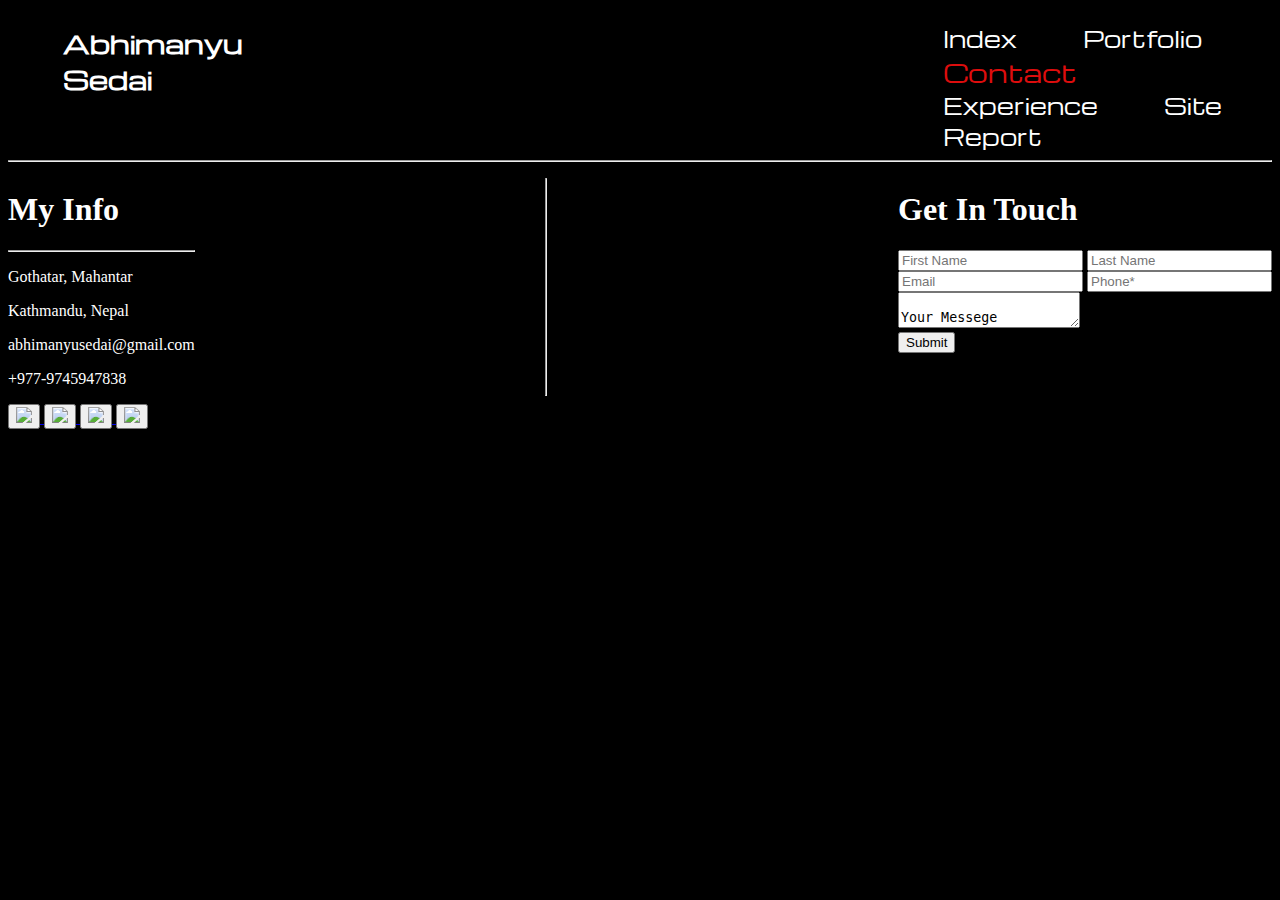
==== HTML/contact.html @ 8904e8d8 "Wrote some content. Wrote my info and created a form." ====
<!DOCTYPE html>
<html>
    <head>
        <title>
            Contact-WebAssignment
        </title>
        <link href="https://fonts.googleapis.com/css2?family=Cairo:wght@300;400&family=Michroma&family=Rajdhani&family=Reggae+One&display=swap" rel="stylesheet">
        <link href="https://fonts.googleapis.com/css2?family=Michroma&display=swap" rel="stylesheet">
        <link rel="stylesheet" href="../CSS/contact.css">
    </head>
    <body>
        <div class="main">
            <div class="top">
                <h1 class="title">
                    Abhimanyu Sedai
                </h1>
                <nav>
                    <a class="menu" href="../HTML/index.html" target="_blank">
                        Index
                    </a>
                    <a class="menu" href="../HTML/portfolio.html" target="_blank">
                        Portfolio
                    </a>
                    <a class="menu-main" href="#">
                        Contact
                    </a>
                    <a class="menu" href="../HTML/experience.html" target="_blank">
                        Experience
                    </a>
                    <a class="menu" href="../HTML/sitereport.html" target="_blank">
                        Site Report 
                    </a>
                </nav>
            </div>
            <hr>
            <div class="contact-main">
                <div class="my-info"> 
                    <h1 class="intro-head">
                        My Info
                    </h1>
                    <hr>
                    <p class="intro-para">
                        Gothatar, Mahantar<br>
                    </p>
                    <p class="intro-para">
                        Kathmandu, Nepal
                    </p>
                    <p class="intro-para">
                        abhimanyusedai@gmail.com
                    </p>
                    <p class="intro-para">
                        +977-9745947838
                    </p>
                </div>
                <hr>
                <div class="fill-up">
                    <h1 class="fillup-head">
                        Get In Touch
                    </h1>
                    <form>
                        <input class="name" type="text" name="First Name" required placeholder="First Name">
                        <input class="name" type="text" name="Last Name" required placeholder="Last Name">
                        <br>
                        <input class="your-info" type="email" name="Email" required placeholder="Email">
                        <input class="your-info" type="text" name="Phone" required placeholder="Phone*">
                        <br>
                        <textarea class="messege" name="messege">
                            Your Messege
                        </textarea>
                    </form>
                    <a href="">
                        <button class="sub-but">
                            Submit
                        </button>
                    </a>
                </div>
            </div>
            <div class="socials">
                <a href="https://github.com/AbhimanyuSedai/CSY1018-web-development-1-2023155-Abhimanyu-Sedai" target="_blank">
                    <button class="socials-button">
                        <img class="socials-icon" src="../ASSETS/github.png" height="50px">
                    </button>
                </a>
                <a href="https://www.facebook.com/abhimanyu.sedai.1" target="_blank">
                    <button class="socials-button">
                        <img class="socials-icon" src="../ASSETS/facebook.png" height="50px">
                    </button>
                </a>
                <a href="https://www.instagram.com/abhimanyuuuuuuu17/" target="_blank">
                    <button class="socials-button">
                        <img class="socials-icon" src="../ASSETS/instagram.png" height="50px">
                    </button>
                </a>
                <a href="https://twitter.com/abhimanyu_sedai" target="_blank">
                    <button class="socials-button">
                        <img class="socials-icon" src="../ASSETS/twitter.png" height="50px">
                    </button>
                </a>
            </div>
        </div>
    </body>
</html>
---- CSS/contact.css ----
body{
    background-color: black;
}

/*navigation bar CSS starts from here*/
.top{
    display: flex;
}

.title{
    padding-left: 55px;
    font-family: 'Michroma', sans-serif; /*imported font*/
    font-size: 25px;
    color: white;
    display: flex;
}

nav{
    padding: 15px 0 0 700px ;

}

.menu-main{   /*CSS for the page you are in*/
    font-size: 25px;
    padding-right: 60px;
    color: rgb(221, 13, 13);
    font-family: 'Michroma', sans-serif;
    text-decoration: none;
}

.menu{
    text-decoration: none;
    font-size: 22px;
    padding-top: 0;
    padding-right: 60px;
    color: white;
    font-family: 'Michroma', sans-serif;
}

.menu:hover , .menu-main:hover{
    color: rgb(156, 140, 140);
}

/*navigation bar CSS ends here*/

/*contact content starts here*/

.intro{
    color: white;
    font-size: 50px;
    font-family: 'Michroma';
    text-align: center;
    padding-top: 30px;
}

.contact-main{
    color: white;
    display: flex;
}
/*contact content ends here*/
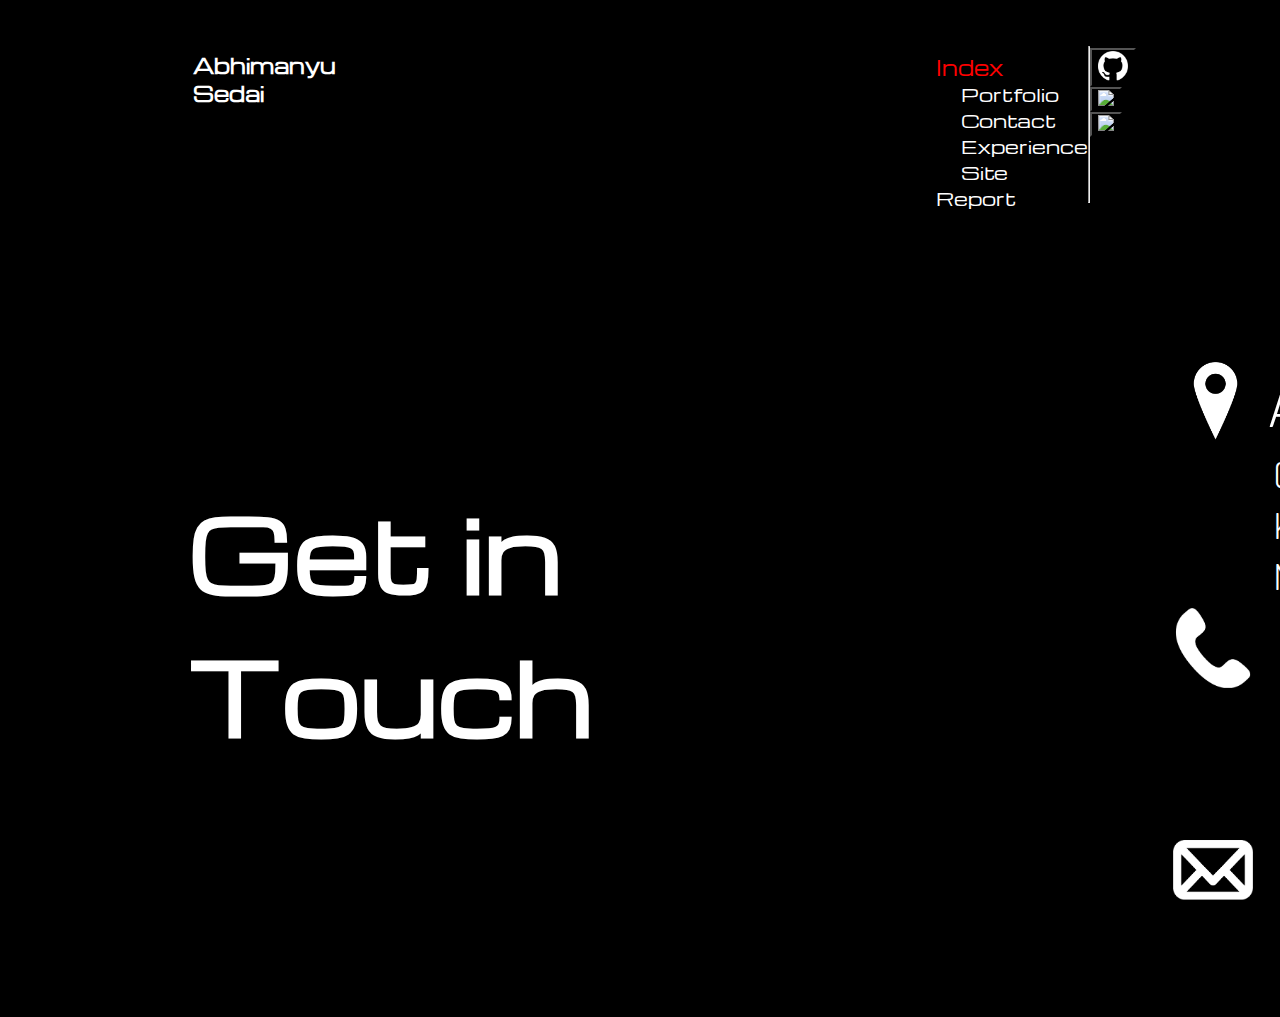
==== commit 2534e545: "contact page redesigned." ====
--- a/HTML/contact.html
+++ b/HTML/contact.html
@@ -15,13 +15,13 @@
                     Abhimanyu Sedai
                 </h1>
                 <nav>
-                    <a class="menu" href="../HTML/index.html" target="_blank">
+                    <a class="menu-main" href="#">
                         Index
                     </a>
                     <a class="menu" href="../HTML/portfolio.html" target="_blank">
                         Portfolio
                     </a>
-                    <a class="menu-main" href="#">
+                    <a class="menu" href="../HTML/contact.html" target="_blank">
                         Contact
                     </a>
                     <a class="menu" href="../HTML/experience.html" target="_blank">
@@ -31,71 +31,63 @@
                         Site Report 
                     </a>
                 </nav>
-            </div>
-            <hr>
-            <div class="contact-main">
-                <div class="my-info"> 
-                    <h1 class="intro-head">
-                        My Info
-                    </h1>
-                    <hr>
-                    <p class="intro-para">
-                        Gothatar, Mahantar<br>
-                    </p>
-                    <p class="intro-para">
-                        Kathmandu, Nepal
-                    </p>
-                    <p class="intro-para">
-                        abhimanyusedai@gmail.com
-                    </p>
-                    <p class="intro-para">
-                        +977-9745947838
-                    </p>
-                </div>
                 <hr>
-                <div class="fill-up">
-                    <h1 class="fillup-head">
-                        Get In Touch
-                    </h1>
-                    <form>
-                        <input class="name" type="text" name="First Name" required placeholder="First Name">
-                        <input class="name" type="text" name="Last Name" required placeholder="Last Name">
-                        <br>
-                        <input class="your-info" type="email" name="Email" required placeholder="Email">
-                        <input class="your-info" type="text" name="Phone" required placeholder="Phone*">
-                        <br>
-                        <textarea class="messege" name="messege">
-                            Your Messege
-                        </textarea>
-                    </form>
-                    <a href="">
-                        <button class="sub-but">
-                            Submit
+                <div class="socials">
+                    <a class="socials-link" href="https://github.com/AbhimanyuSedai/CSY1018-web-development-1-2023155-Abhimanyu-Sedai" target="_blank">
+                        <button class="socials-button">
+                            <img class="socials-icon" src="../Assets/github.png" height="30px">
+                        </button>
+                    </a>
+                    <a class="socials-link" href="https://www.instagram.com/abhimanyuuuuuuu17/" target="_blank">
+                        <button class="socials-button">
+                            <img class="socials-icon" src="../ASSETS/instagram.png" height="30px">
+                        </button>
+                    </a>
+                    <a class="socials-link" href="https://www.facebook.com/abhimanyu.sedai.1" target="_blank">
+                        <button class="socials-button">
+                            <img class="socials-icon" src="../ASSETS/facebook.png" height="30px">
                         </button>
                     </a>
                 </div>
             </div>
-            <div class="socials">
-                <a href="https://github.com/AbhimanyuSedai/CSY1018-web-development-1-2023155-Abhimanyu-Sedai" target="_blank">
-                    <button class="socials-button">
-                        <img class="socials-icon" src="../ASSETS/github.png" height="50px">
-                    </button>
-                </a>
-                <a href="https://www.facebook.com/abhimanyu.sedai.1" target="_blank">
-                    <button class="socials-button">
-                        <img class="socials-icon" src="../ASSETS/facebook.png" height="50px">
-                    </button>
-                </a>
-                <a href="https://www.instagram.com/abhimanyuuuuuuu17/" target="_blank">
-                    <button class="socials-button">
-                        <img class="socials-icon" src="../ASSETS/instagram.png" height="50px">
-                    </button>
-                </a>
-                <a href="https://twitter.com/abhimanyu_sedai" target="_blank">
-                    <button class="socials-button">
-                        <img class="socials-icon" src="../ASSETS/twitter.png" height="50px">
-                    </button>
-                </a>
+            <div class="content">
+                <div class="content-main">
+                    <h1 class="info-1">
+                        Get in<br>
+                        Touch
+                    </h1>
+                </div>
+                <div class="info-2">
+                    <div class="address">
+                        <img class="address-pic" src="../Assets/address.png" height="80px">
+                        <p class="address-descp">
+                            Address
+                        </p>
+                        <p class="my-address">
+                            Gothatar<br>
+                            Kathmandu, Nepal.
+                        </p>
+                    </div>
+                    <div class="phone">
+                        <img class="phone-pic" src="../Assets/phone.png" height="80px">
+                        <p class="phone-descp">
+                            Phone
+                        </p>
+                        <p class="my-phone">
+                            +977-9745947838
+                        </p>
+                    </div>
+                    <div class="mail">
+                        <img class="mail-pic" src="../Assets/mail.png" height="80px">
+                        <p class="mail-descp">
+                            Mail
+                        </p>
+                        <p class="my-mail">
+                            abhimanyusedai@gmail.com<br>
+                            abhimanyu.2023155@nami.edu.np
+                        </p>
+                    </div>
+                </div>
             </div>
         </div>
     </body>
--- a/CSS/contact.css
+++ b/CSS/contact.css
@@ -5,56 +5,159 @@
 /*navigation bar CSS starts from here*/
 .top{
     display: flex;
+    padding-top: 30px;
+    font-family: 'Michroma';
+
 }
 
 .title{
-    padding-left: 55px;
+    padding-left: 185px;
     font-family: 'Michroma', sans-serif; /*imported font*/
-    font-size: 25px;
+    font-size: 20px;
     color: white;
     display: flex;
 }
 
+.menu{
+    font-size: 18px ;
+    margin-left: 25px;
+    text-decoration: none;
+    color: white;
+}
+
+.menu-main{
+    font-size: 20px;
+    text-decoration: none;
+    color: red;
+}
+
 nav{
-    padding: 15px 0 0 700px ;
+    padding: 15px 0 0 600px ;
 
 }
 
-.menu-main{   /*CSS for the page you are in*/
-    font-size: 25px;
-    padding-right: 60px;
-    color: rgb(221, 13, 13);
-    font-family: 'Michroma', sans-serif;
-    text-decoration: none;
-}
-
-.menu{
-    text-decoration: none;
-    font-size: 22px;
-    padding-top: 0;
-    padding-right: 60px;
-    color: white;
-    font-family: 'Michroma', sans-serif;
-}
-
 .menu:hover , .menu-main:hover{
-    color: rgb(156, 140, 140);
+    color: rgb(59, 58, 58);
 }
 
 /*navigation bar CSS ends here*/
 
-/*contact content starts here*/
 
-.intro{
-    color: white;
-    font-size: 50px;
-    font-family: 'Michroma';
-    text-align: center;
-    padding-top: 30px;
+/*My socials section CSS starts*/
+
+.socials{
+    padding-right: 180px;
+    padding-top: 10px;
 }
 
-.contact-main{
-    color: white;
+.socials-link{
+    text-decoration: none;
+
+}
+
+.socials-button{
+    background-color: black;
+
+}
+
+/*My socials section CSS ends*/
+
+/*containt CSS start here*/
+
+.content{
+    margin-left: 150px;
+    padding-top: 100px;
     display: flex;
 }
-/*contact content ends here*/
+
+.info-1{
+    color: white;
+    font-family: 'Michroma', sans-serif;
+    font-size: 100px;
+    padding-left: 30px;
+    padding-top: 100px;
+}
+
+.info-2{
+    padding-left: 200px;
+}
+
+.address{
+    display: flex;
+    padding-left: 400px;
+}
+
+.address-pic{
+    padding-top: 50px;
+}
+
+.address-descp{
+    color: white;
+    font-family: 'Rajdhani';
+    font-size: 60px;
+    padding-left: 30px;
+}
+
+.my-address{
+    color: white;
+    font-family: 'Rajdhani';
+    font-size: 40px;
+    position: absolute;
+    padding-top: 100px;
+    padding-left: 80px;
+}
+
+.phone{
+    display: flex;
+    padding-left: 380px;
+    padding-top: 50px;
+}
+
+.phone-pic{
+    padding-top: 50px;
+}
+
+.phone-descp{
+    color: white;
+    font-family: 'Rajdhani';
+    font-size: 60px;
+    padding-left: 30px;
+}
+
+.my-phone{
+    color: white;
+    font-family: 'Rajdhani';
+    font-size: 40px;
+    position: absolute;
+    padding-top: 100px;
+    padding-left: 120px;
+}
+
+.mail{
+    display: flex;
+    padding-left: 380px;
+}
+
+.mail-pic{
+    padding-top: 75px;
+}
+
+.mail-descp{
+    color: white;
+    font-family: 'Rajdhani';
+    font-size: 60px;
+    padding-left: 30px;
+    padding-top: 20px;
+}
+
+.my-mail{
+    color: white;
+    font-family: 'Rajdhani';
+    font-size: 40px;
+    position: absolute;
+    padding-top: 120px;
+    padding-left: 120px;
+}
+
+
+/*containt CSS ends here*/
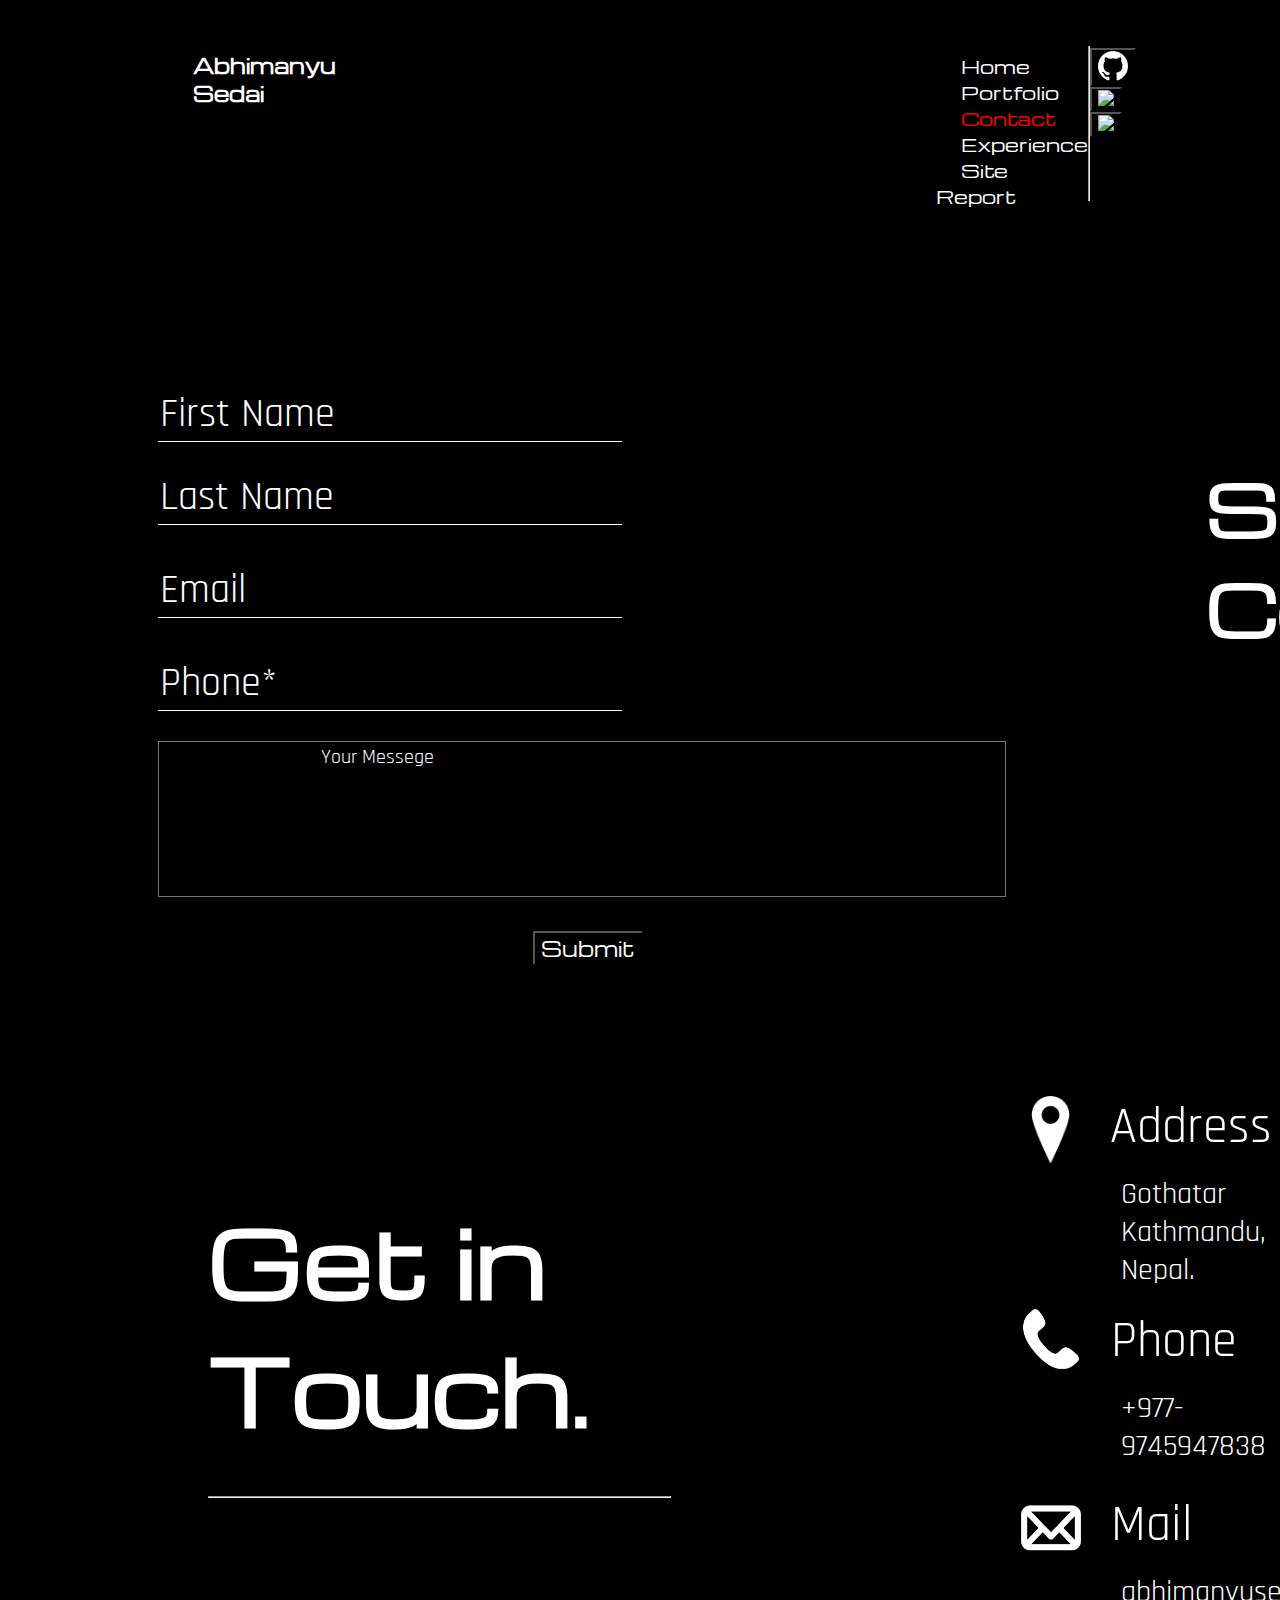
==== commit b5f426b0: "Complete redesign of page. Added form and get-in-touch section." ====
--- a/HTML/contact.html
+++ b/HTML/contact.html
@@ -15,13 +15,13 @@
                     Abhimanyu Sedai
                 </h1>
                 <nav>
-                    <a class="menu-main" href="#">
-                        Index
+                    <a class="menu" href="../HTML/index.html" target="_blank">
+                        Home
                     </a>
                     <a class="menu" href="../HTML/portfolio.html" target="_blank">
                         Portfolio
                     </a>
-                    <a class="menu" href="../HTML/contact.html" target="_blank">
+                    <a class="menu-main" href="../HTML/contact.html">
                         Contact
                     </a>
                     <a class="menu" href="../HTML/experience.html" target="_blank">
@@ -51,41 +51,67 @@
                 </div>
             </div>
             <div class="content">
-                <div class="content-main">
-                    <h1 class="info-1">
-                        Get in<br>
-                        Touch
-                    </h1>
+                <div class="fill">
+                    <div class="fill-main">
+                        <form>
+                            <input class="name" type="text" name="First Name" required placeholder="First Name">
+                            <input class="name" type="text" name="Last Name" required placeholder="Last Name">
+                            <br>
+                            <input class="your-info" type="email" name="Email" required placeholder="Email">
+                            <input class="your-info" type="text" name="Phone" required placeholder="Phone*">
+                            <br>
+                            <textarea class="messege" name="messege">
+                                Your Messege
+                            </textarea>
+                        </form>
+                        <a href="">
+                            <button class="sub-but">
+                                Submit
+                            </button>
+                        </a>
+                    </div>
+                    <div class="fill-title">
+                        <h1 class="fill-head">
+                            Start a<br>
+                            Conversation.
+                        </h1>
+                    </div>
                 </div>
-                <div class="info-2">
-                    <div class="address">
-                        <img class="address-pic" src="../Assets/address.png" height="80px">
-                        <p class="address-descp">
-                            Address
-                        </p>
-                        <p class="my-address">
-                            Gothatar<br>
-                            Kathmandu, Nepal.
-                        </p>
+                <div class="details">
+                    <div class="details-main">
+                        <h1 class="info-1">
+                            Get in Touch.<hr>
+                        </h1>
                     </div>
-                    <div class="phone">
-                        <img class="phone-pic" src="../Assets/phone.png" height="80px">
-                        <p class="phone-descp">
-                            Phone
-                        </p>
-                        <p class="my-phone">
-                            +977-9745947838
-                        </p>
-                    </div>
-                    <div class="mail">
-                        <img class="mail-pic" src="../Assets/mail.png" height="80px">
-                        <p class="mail-descp">
-                            Mail
-                        </p>
-                        <p class="my-mail">
-                            abhimanyusedai@gmail.com<br>
-                            abhimanyu.2023155@nami.edu.np
-                        </p>
+                    <div class="info-2">
+                        <div class="address">
+                            <img class="address-pic" src="../Assets/address.png" height="70px">
+                            <p class="address-descp">
+                                Address
+                            </p>
+                            <p class="my-address">
+                                Gothatar<br>
+                                Kathmandu, Nepal.
+                            </p>
+                        </div>
+                        <div class="phone">
+                            <img class="phone-pic" src="../Assets/phone.png" height="60px">
+                            <p class="phone-descp">
+                                Phone
+                            </p>
+                            <p class="my-phone">
+                                +977-9745947838
+                            </p>
+                        </div>
+                        <div class="mail">
+                            <img class="mail-pic" src="../Assets/mail.png" height="60px">
+                            <p class="mail-descp">
+                                Mail
+                            </p>
+                            <p class="my-mail">
+                                abhimanyusedai@gmail.com<br>
+                            </p>
+                        </div>
                     </div>
                 </div>
             </div>
--- a/CSS/contact.css
+++ b/CSS/contact.css
@@ -26,8 +26,9 @@
 }
 
 .menu-main{
-    font-size: 20px;
+    font-size: 18px;
     text-decoration: none;
+    margin-left: 25px;
     color: red;
 }
 
@@ -46,7 +47,7 @@
 /*My socials section CSS starts*/
 
 .socials{
-    padding-right: 180px;
+    padding-right: 153px;
     padding-top: 10px;
 }
 
@@ -61,81 +62,152 @@
 }
 
 /*My socials section CSS ends*/
-
 /*containt CSS start here*/
 
 .content{
-    margin-left: 150px;
-    padding-top: 100px;
-    display: flex;
+    padding-top: 50px;
+}
+
+
+.fill{
+    display: flex;
+    padding-left: 150px;
+}
+
+.fill-head{
+    color: white;
+    font-family: 'Michroma', sans-serif;
+    font-size: 70px;
+    padding-left: 200px;
+    padding-top: 150px;
+}
+
+form{
+    padding-top: 100px;
+}
+
+.name, .your-info{
+    border-top: none;
+    border-right: none;
+    border-left: none;
+    border-bottom: solid white 1px;
+    background-color: black;
+    font-size: 40px;
+    padding-top: 30px;
+    font-family: 'Rajdhani';
+    color: white;
+}
+
+.your-info{
+    margin-top: 10px;
+}
+
+.name::placeholder{
+    color: white;
+}
+
+.your-info::placeholder{
+    color: white;
+}
+
+.messege{
+    height: 150px;
+    width: 842px;
+    margin-top: 30px;
+    background-color: black;
+    color: white;
+    font-size: 20px;
+    font-family: 'Rajdhani';
+    resize: none;
+}
+
+.sub-but{
+    margin-left: 375px;
+    background-color: black;
+    color: white;
+    font-family: 'Michroma';
+    font-size: 20px;
+    margin-top: 30px;
+}
+
+.sub-but:hover{
+    background-color: red;
+}
+
+.details{
+    display: flex;
+    margin-bottom: 300px;
+    padding-left: 150px;
+    padding-top: 70px;
 }
 
 .info-1{
     color: white;
     font-family: 'Michroma', sans-serif;
-    font-size: 100px;
+    font-size: 90px;
+    padding-left: 50px;
+    padding-top: 100px;
+
+}
+
+.info-2{
+    padding-left: 350px;
+    padding-top: 10px;
+
+}
+
+.address{
+    display: flex;
+}
+
+.address-pic{
+    padding-top: 50px;
+    padding-left: 10px;
+}
+
+.address-descp{
+    color: white;
+    font-family: 'Rajdhani';
+    font-size: 50px;
+    padding-left: 40px;
+}
+
+.my-address{
+    color: white;
+    font-family: 'Rajdhani';
+    font-size: 30px;
+    position: absolute;
+    padding-top: 100px;
+    padding-left: 100px;
+}
+
+.phone{
+    display: flex;
+    padding-top: 50px;
+}
+
+.phone-pic{
+    padding-top: 50px;
+}
+
+.phone-descp{
+    color: white;
+    font-family: 'Rajdhani';
+    font-size: 50px;
     padding-left: 30px;
-    padding-top: 100px;
-}
-
-.info-2{
-    padding-left: 200px;
-}
-
-.address{
-    display: flex;
-    padding-left: 400px;
-}
-
-.address-pic{
-    padding-top: 50px;
-}
-
-.address-descp{
-    color: white;
-    font-family: 'Rajdhani';
-    font-size: 60px;
-    padding-left: 30px;
-}
-
-.my-address{
-    color: white;
-    font-family: 'Rajdhani';
-    font-size: 40px;
+}
+
+.my-phone{
+    color: white;
+    font-family: 'Rajdhani';
+    font-size: 30px;
     position: absolute;
     padding-top: 100px;
-    padding-left: 80px;
-}
-
-.phone{
-    display: flex;
-    padding-left: 380px;
-    padding-top: 50px;
-}
-
-.phone-pic{
-    padding-top: 50px;
-}
-
-.phone-descp{
-    color: white;
-    font-family: 'Rajdhani';
-    font-size: 60px;
-    padding-left: 30px;
-}
-
-.my-phone{
-    color: white;
-    font-family: 'Rajdhani';
-    font-size: 40px;
-    position: absolute;
-    padding-top: 100px;
-    padding-left: 120px;
+    padding-left: 100px;
 }
 
 .mail{
     display: flex;
-    padding-left: 380px;
 }
 
 .mail-pic{
@@ -145,7 +217,7 @@
 .mail-descp{
     color: white;
     font-family: 'Rajdhani';
-    font-size: 60px;
+    font-size: 50px;
     padding-left: 30px;
     padding-top: 20px;
 }
@@ -153,11 +225,10 @@
 .my-mail{
     color: white;
     font-family: 'Rajdhani';
-    font-size: 40px;
+    font-size: 30px;
     position: absolute;
     padding-top: 120px;
-    padding-left: 120px;
-}
-
+    padding-left: 100px;
+}
 
 /*containt CSS ends here*/
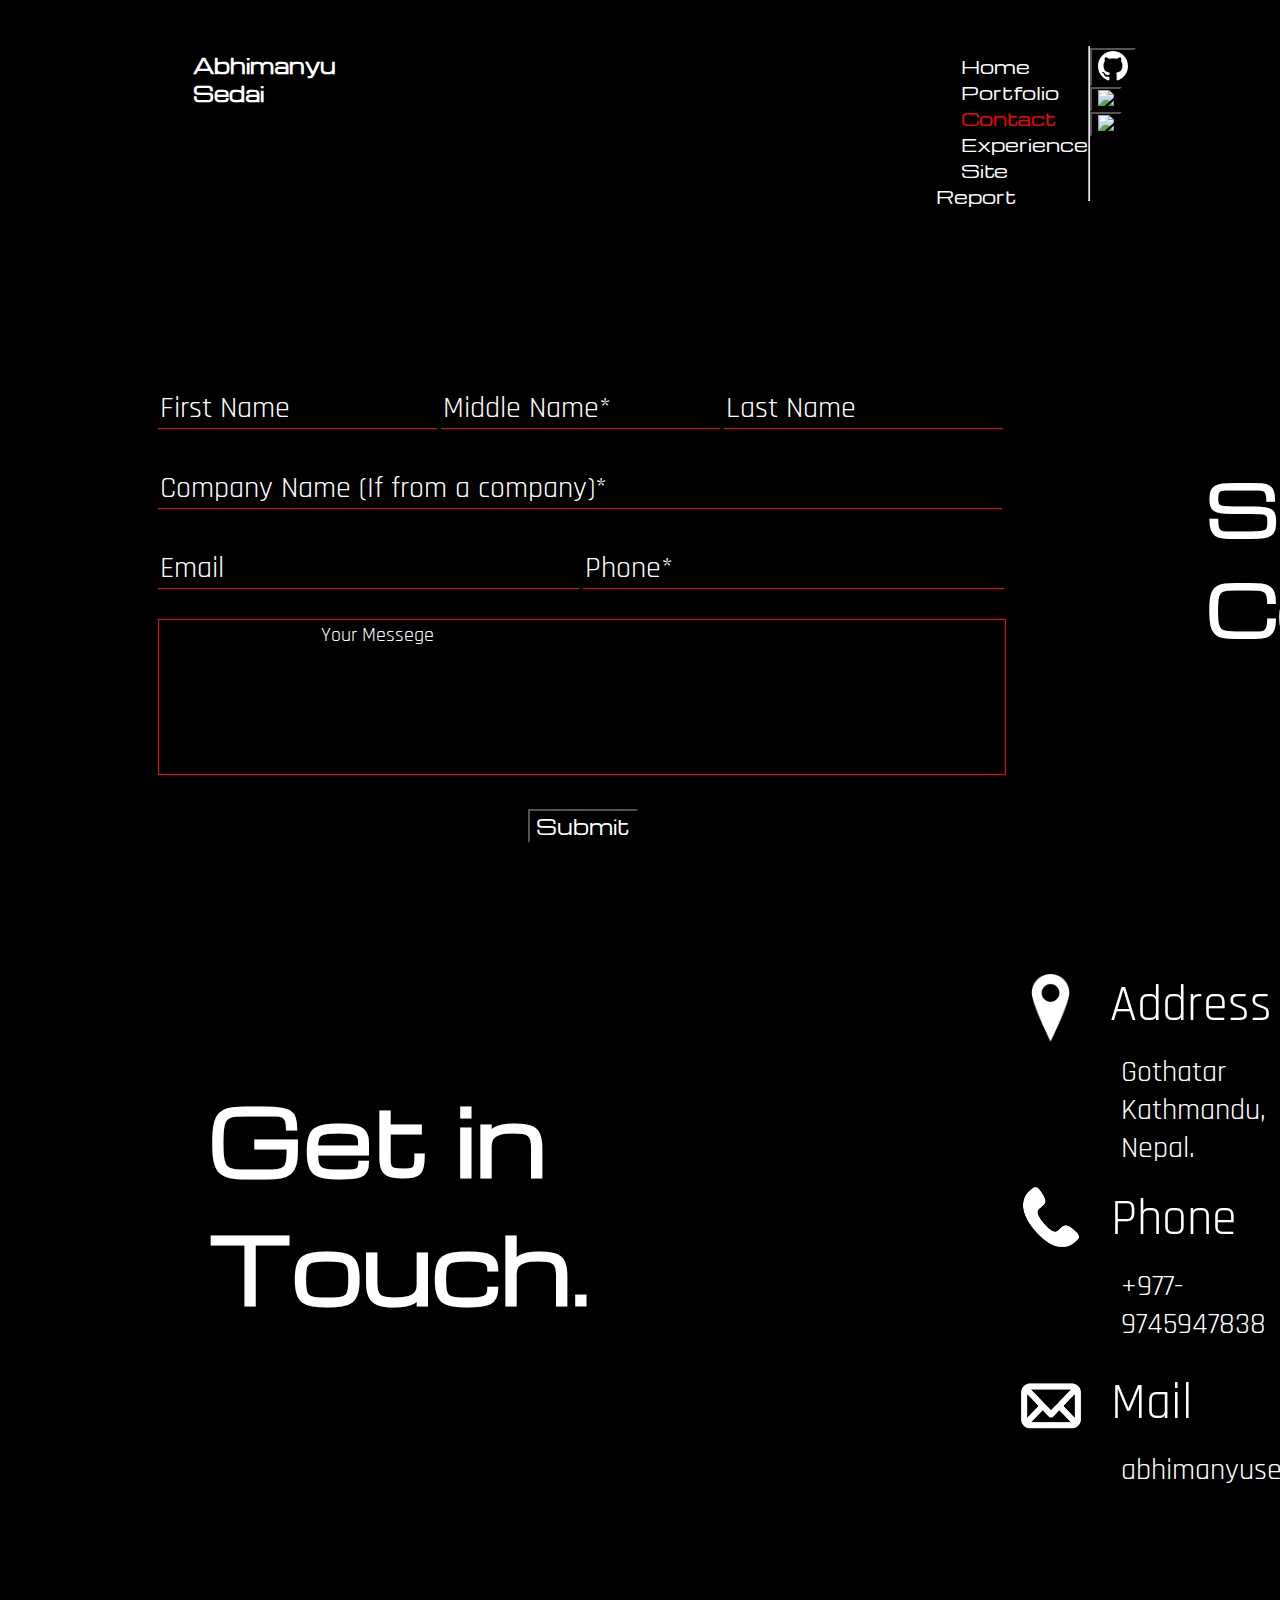
==== commit 30d8bb19: "Modification in form." ====
--- a/HTML/contact.html
+++ b/HTML/contact.html
@@ -55,7 +55,10 @@
                     <div class="fill-main">
                         <form>
                             <input class="name" type="text" name="First Name" required placeholder="First Name">
+                            <input class="name" type="text" name="Middle Name" placeholder="Middle Name*">
                             <input class="name" type="text" name="Last Name" required placeholder="Last Name">
+                            <br>
+                            <input class="company" type="text" name="Company Name" placeholder="Company Name (If from a company)*">
                             <br>
                             <input class="your-info" type="email" name="Email" required placeholder="Email">
                             <input class="your-info" type="text" name="Phone" required placeholder="Phone*">
@@ -80,7 +83,7 @@
                 <div class="details">
                     <div class="details-main">
                         <h1 class="info-1">
-                            Get in Touch.<hr>
+                            Get in Touch.
                         </h1>
                     </div>
                     <div class="info-2">
--- a/CSS/contact.css
+++ b/CSS/contact.css
@@ -86,27 +86,33 @@
     padding-top: 100px;
 }
 
-.name, .your-info{
+.name, .your-info, .company{
     border-top: none;
     border-right: none;
     border-left: none;
-    border-bottom: solid white 1px;
-    background-color: black;
-    font-size: 40px;
+    border-bottom: solid red 1px;
+    background-color: black;
+    font-size: 30px;
     padding-top: 30px;
     font-family: 'Rajdhani';
     color: white;
+    width: 275px;
+}
+
+.your-info{
+    width: 417px;
+}
+
+.company{
+    width: 840px;
+    margin-top: 10px;
 }
 
 .your-info{
     margin-top: 10px;
 }
 
-.name::placeholder{
-    color: white;
-}
-
-.your-info::placeholder{
+.name::placeholder , .your-info::placeholder , .company::placeholder{
     color: white;
 }
 
@@ -119,10 +125,11 @@
     font-size: 20px;
     font-family: 'Rajdhani';
     resize: none;
+    border-color: red;
 }
 
 .sub-but{
-    margin-left: 375px;
+    margin-left: 370px;
     background-color: black;
     color: white;
     font-family: 'Michroma';
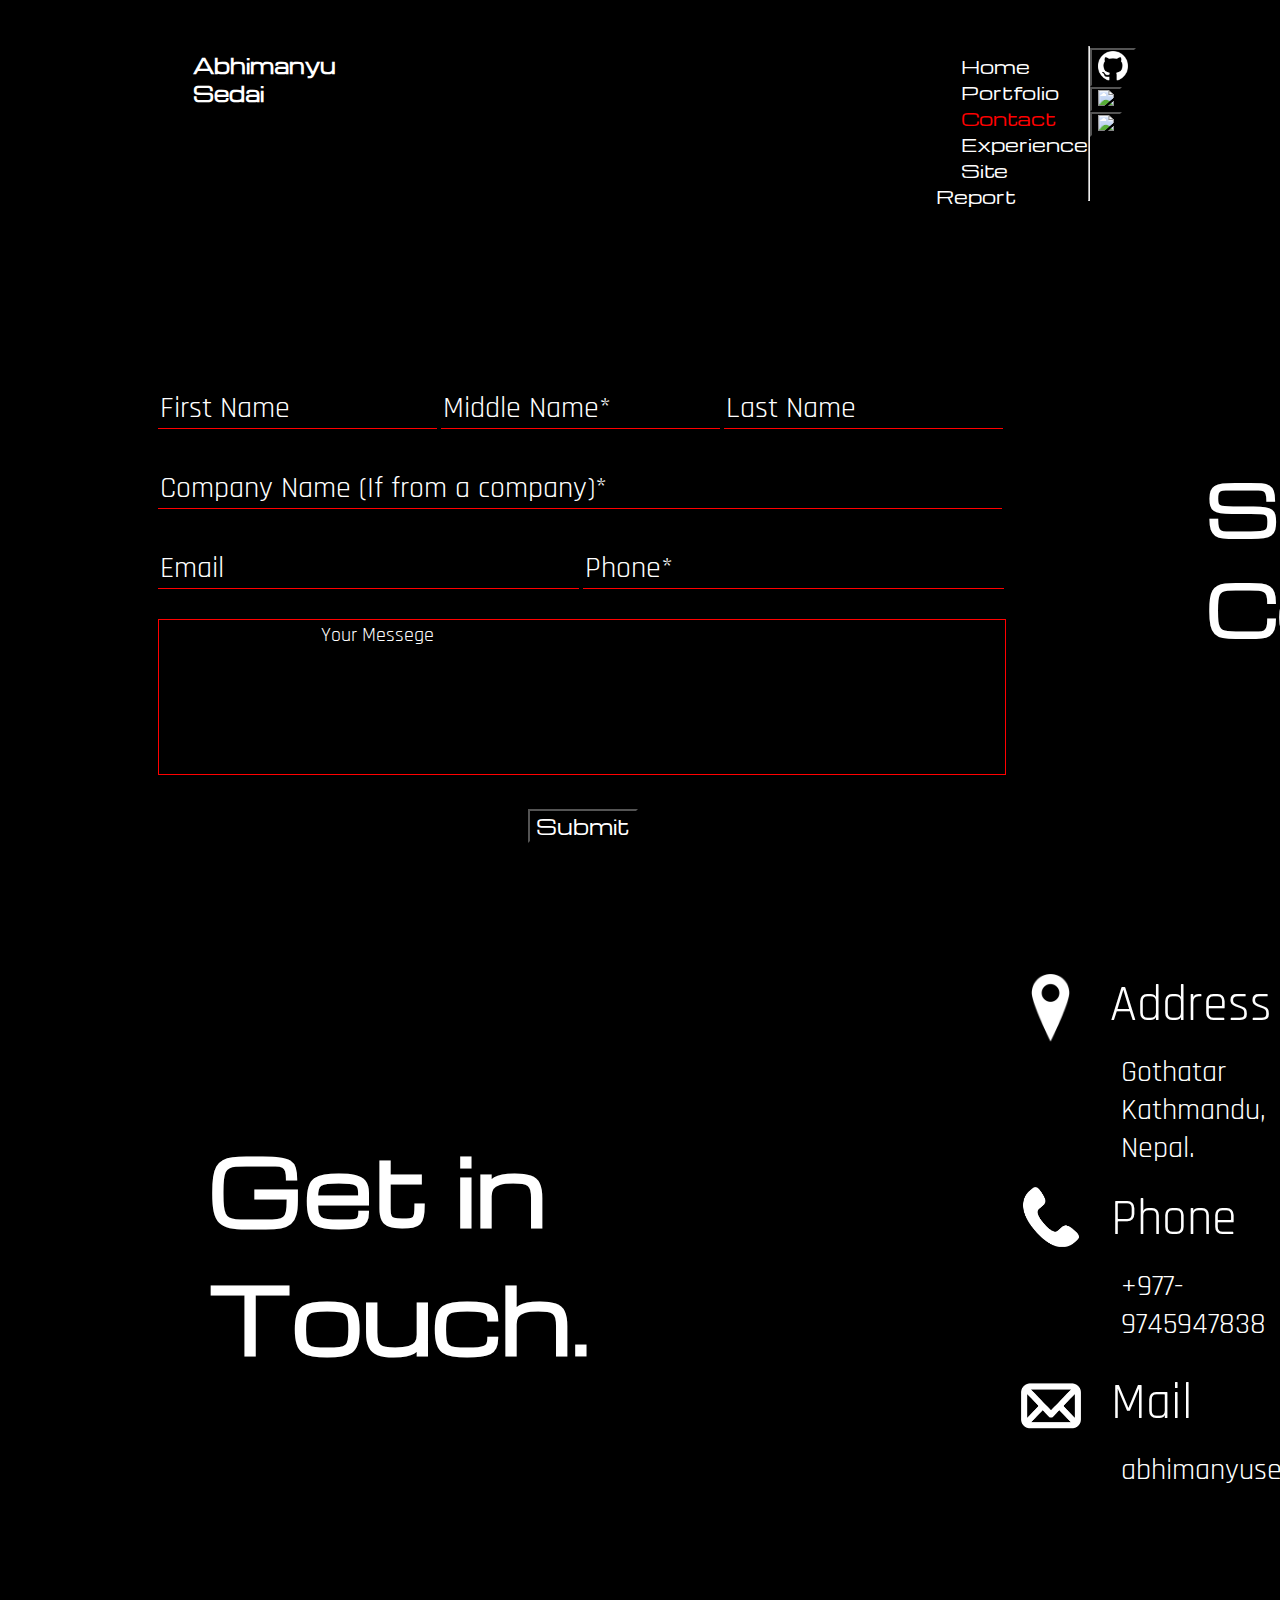
==== commit 320f9de4: "Slight changes." ====
--- a/HTML/contact.html
+++ b/HTML/contact.html
@@ -67,7 +67,7 @@
                                 Your Messege
                             </textarea>
                         </form>
-                        <a href="">
+                        <a href="../HTML/submit.html">
                             <button class="sub-but">
                                 Submit
                             </button>
--- a/CSS/contact.css
+++ b/CSS/contact.css
@@ -62,7 +62,7 @@
 }
 
 /*My socials section CSS ends*/
-/*containt CSS start here*/
+/*Content CSS start here*/
 
 .content{
     padding-top: 50px;
@@ -153,7 +153,7 @@
     font-family: 'Michroma', sans-serif;
     font-size: 90px;
     padding-left: 50px;
-    padding-top: 100px;
+    padding-top: 150px;
 
 }
 
@@ -238,4 +238,4 @@
     padding-left: 100px;
 }
 
-/*containt CSS ends here*/
+/*Content CSS ends here*/
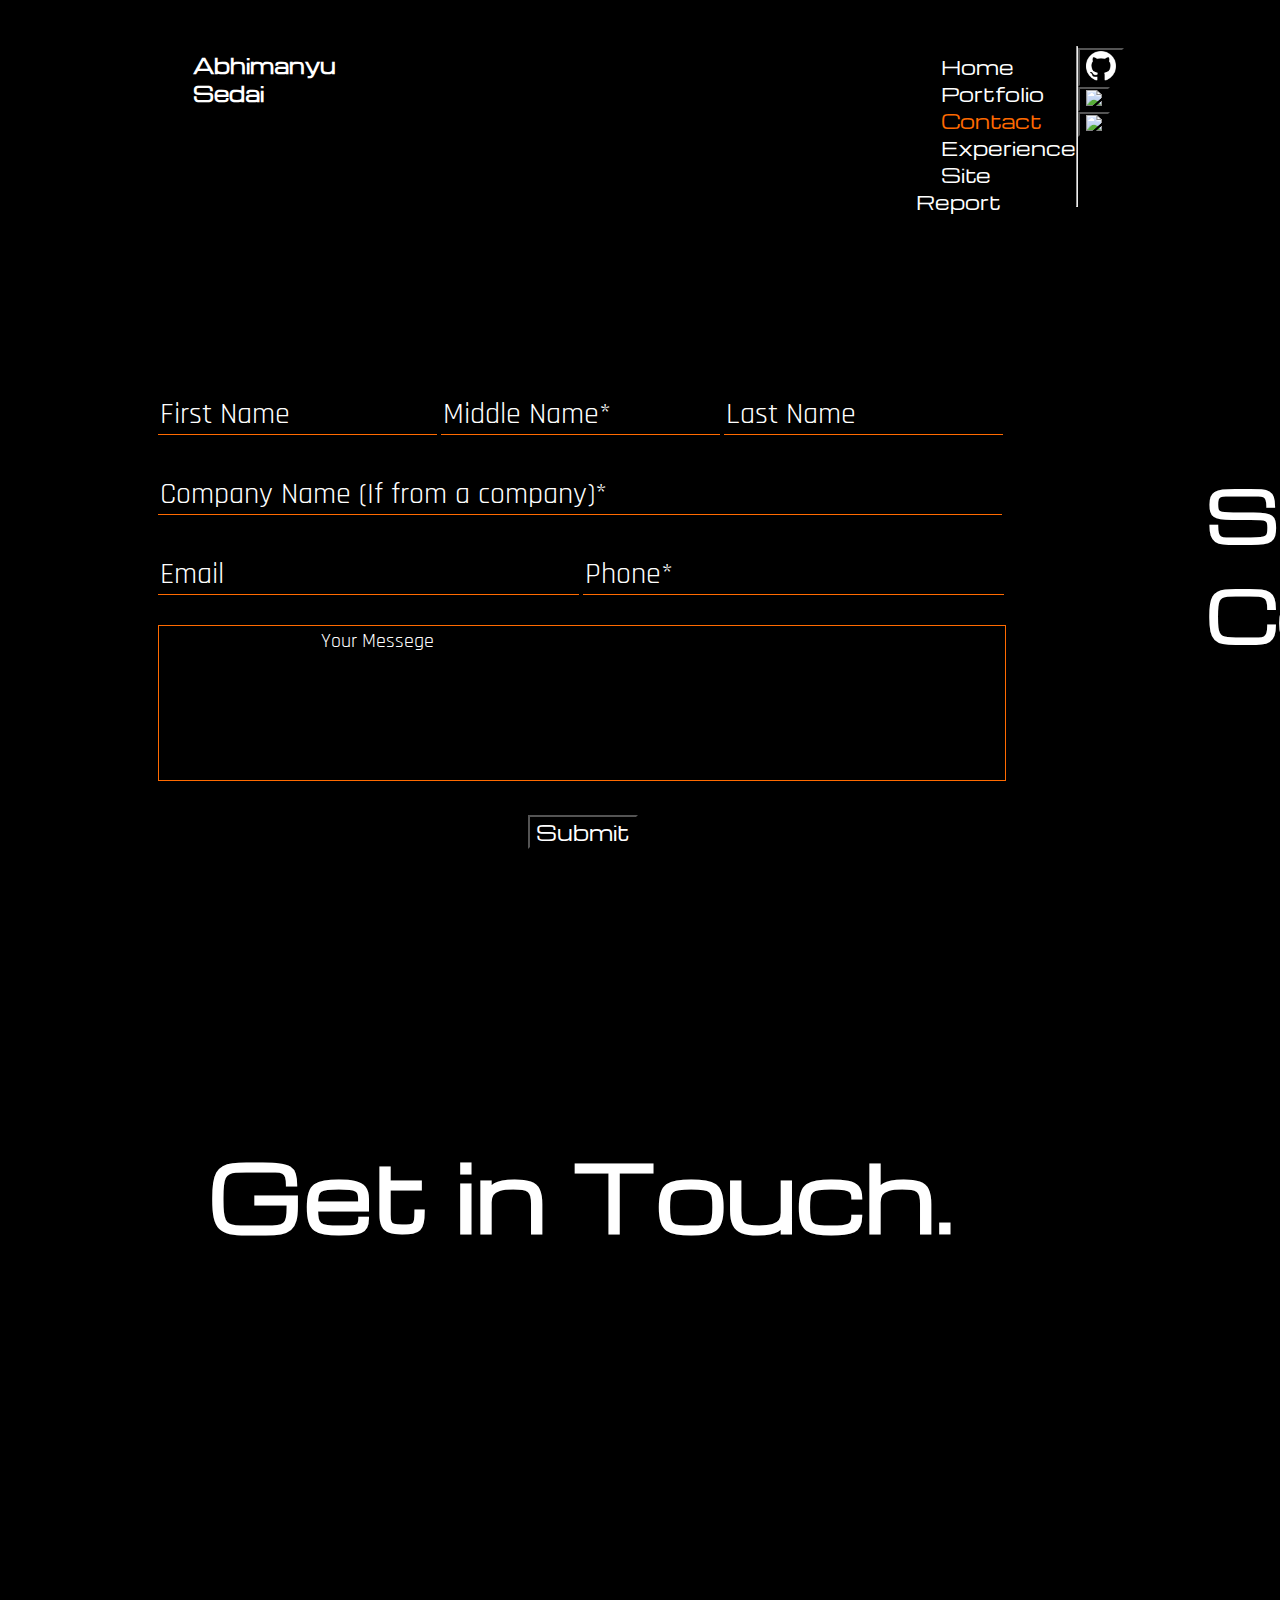
==== commit 32aff8fd: "Added some animations" ====
--- a/HTML/contact.html
+++ b/HTML/contact.html
@@ -4,8 +4,10 @@
         <title>
             Contact-WebAssignment
         </title>
+        <!--Fonts-->
         <link href="https://fonts.googleapis.com/css2?family=Cairo:wght@300;400&family=Michroma&family=Rajdhani&family=Reggae+One&display=swap" rel="stylesheet">
         <link href="https://fonts.googleapis.com/css2?family=Michroma&display=swap" rel="stylesheet">
+        <!--CSS link-->
         <link rel="stylesheet" href="../CSS/contact.css">
     </head>
     <body>
@@ -93,7 +95,7 @@
                                 Address
                             </p>
                             <p class="my-address">
-                                Gothatar<br>
+                                Mahantar, Gothatar<br>
                                 Kathmandu, Nepal.
                             </p>
                         </div>
--- a/CSS/contact.css
+++ b/CSS/contact.css
@@ -19,21 +19,21 @@
 }
 
 .menu{
-    font-size: 18px ;
+    font-size: 19px ;
     margin-left: 25px;
     text-decoration: none;
     color: white;
 }
 
 .menu-main{
-    font-size: 18px;
+    font-size: 19px;
     text-decoration: none;
     margin-left: 25px;
-    color: red;
+    color: rgb(255, 106, 0);
 }
 
 nav{
-    padding: 15px 0 0 600px ;
+    padding: 15px 0 0 580px ;
 
 }
 
@@ -47,7 +47,7 @@
 /*My socials section CSS starts*/
 
 .socials{
-    padding-right: 153px;
+    padding-right: 150px;
     padding-top: 10px;
 }
 
@@ -74,12 +74,24 @@
     padding-left: 150px;
 }
 
-.fill-head{
+.fill-head ,.info-1{
     color: white;
     font-family: 'Michroma', sans-serif;
     font-size: 70px;
     padding-left: 200px;
     padding-top: 150px;
+    white-space: nowrap;
+    overflow: hidden;
+    animation: typewriter 2s steps(15);
+}
+
+@keyframes typewriter{
+    from{
+        width: 0px;
+    }
+    to{
+        width: 700px;
+    }
 }
 
 form{
@@ -90,7 +102,7 @@
     border-top: none;
     border-right: none;
     border-left: none;
-    border-bottom: solid red 1px;
+    border-bottom: solid rgb(255, 106, 0) 1px;
     background-color: black;
     font-size: 30px;
     padding-top: 30px;
@@ -125,7 +137,7 @@
     font-size: 20px;
     font-family: 'Rajdhani';
     resize: none;
-    border-color: red;
+    border-color: rgb(255, 106, 0);
 }
 
 .sub-but{
@@ -138,7 +150,7 @@
 }
 
 .sub-but:hover{
-    background-color: red;
+    background-color: rgb(255, 106, 0);
 }
 
 .details{
@@ -160,7 +172,6 @@
 .info-2{
     padding-left: 350px;
     padding-top: 10px;
-
 }
 
 .address{
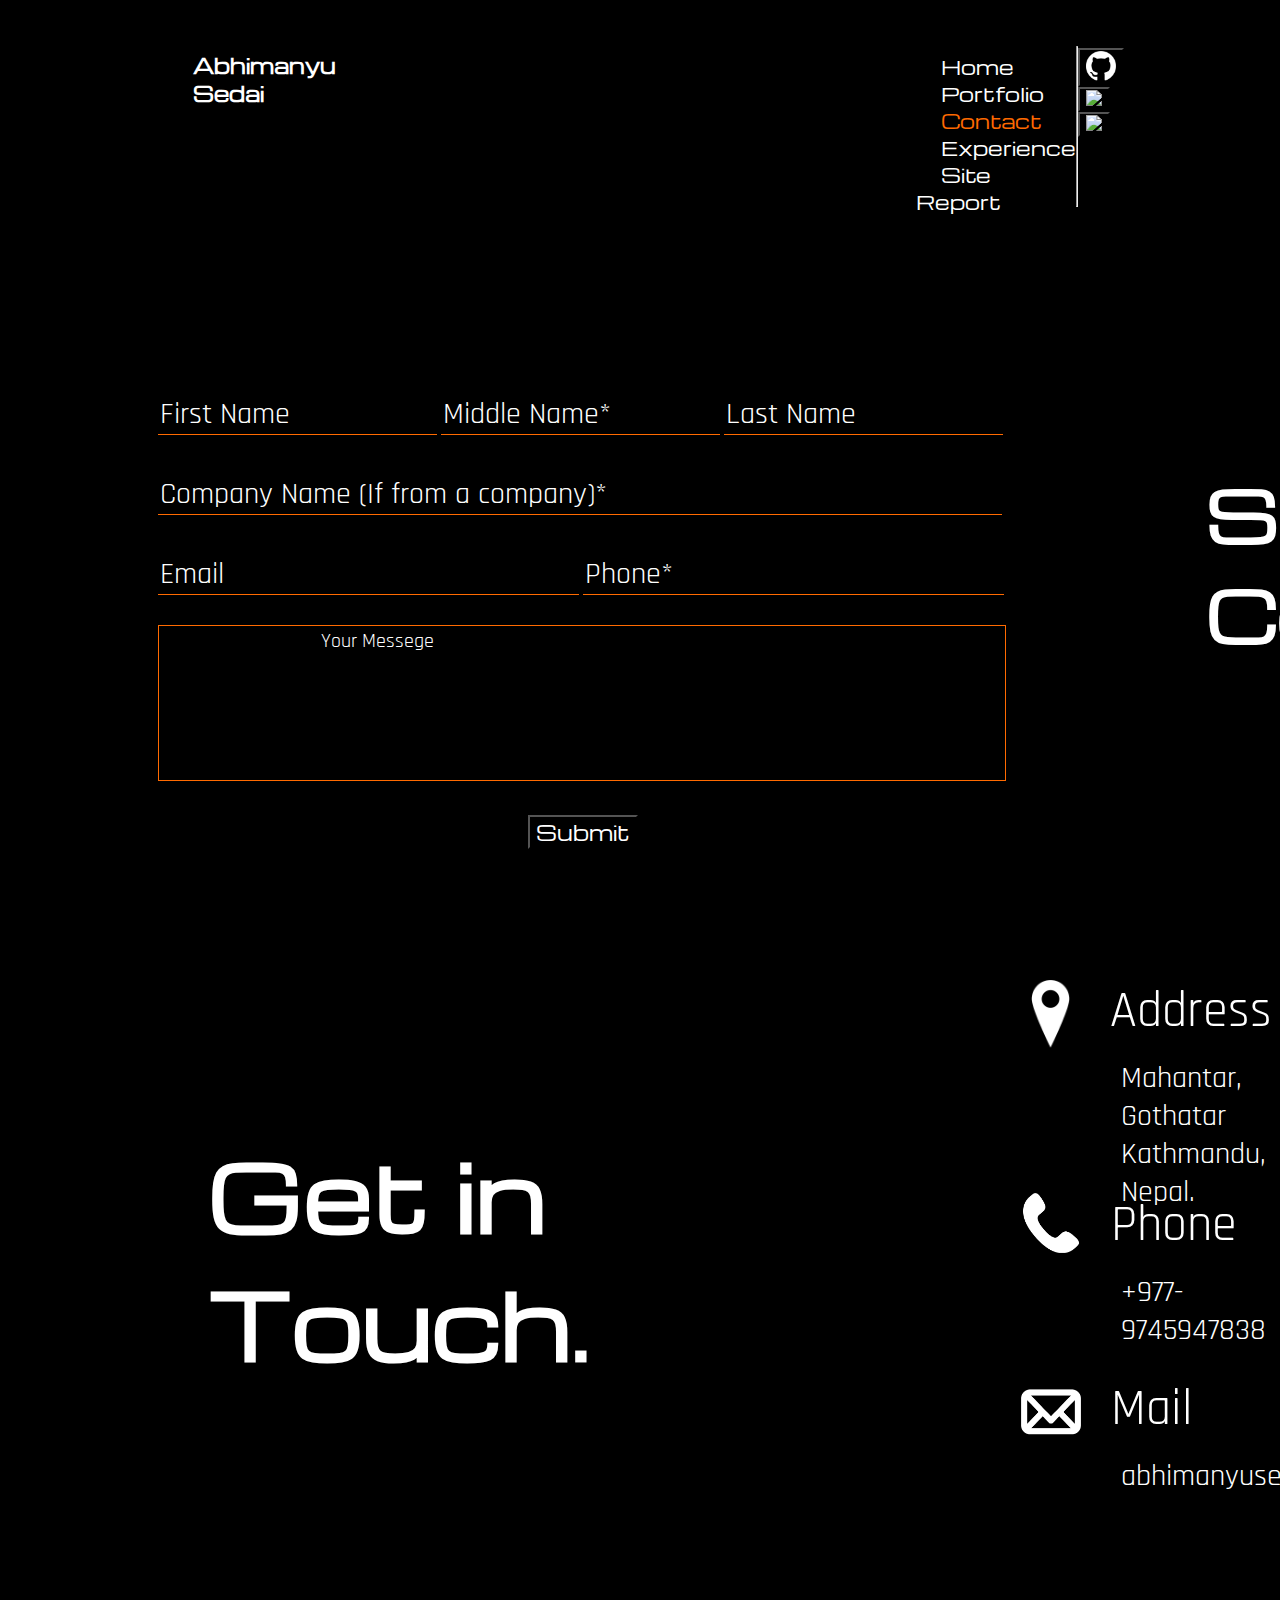
==== commit af85593b: "Animation Modified." ====
--- a/HTML/contact.html
+++ b/HTML/contact.html
@@ -114,7 +114,7 @@
                                 Mail
                             </p>
                             <p class="my-mail">
-                                abhimanyusedai@gmail.com<br>
+                                abhimanyusedai@gmail.com
                             </p>
                         </div>
                     </div>
--- a/CSS/contact.css
+++ b/CSS/contact.css
@@ -74,7 +74,15 @@
     padding-left: 150px;
 }
 
-.fill-head ,.info-1{
+.info-1{
+    color: white;
+    font-family: 'Michroma', sans-serif;
+    font-size: 70px;
+    padding-left: 200px;
+    padding-top: 150px;
+}
+
+.fill-head{
     color: white;
     font-family: 'Michroma', sans-serif;
     font-size: 70px;
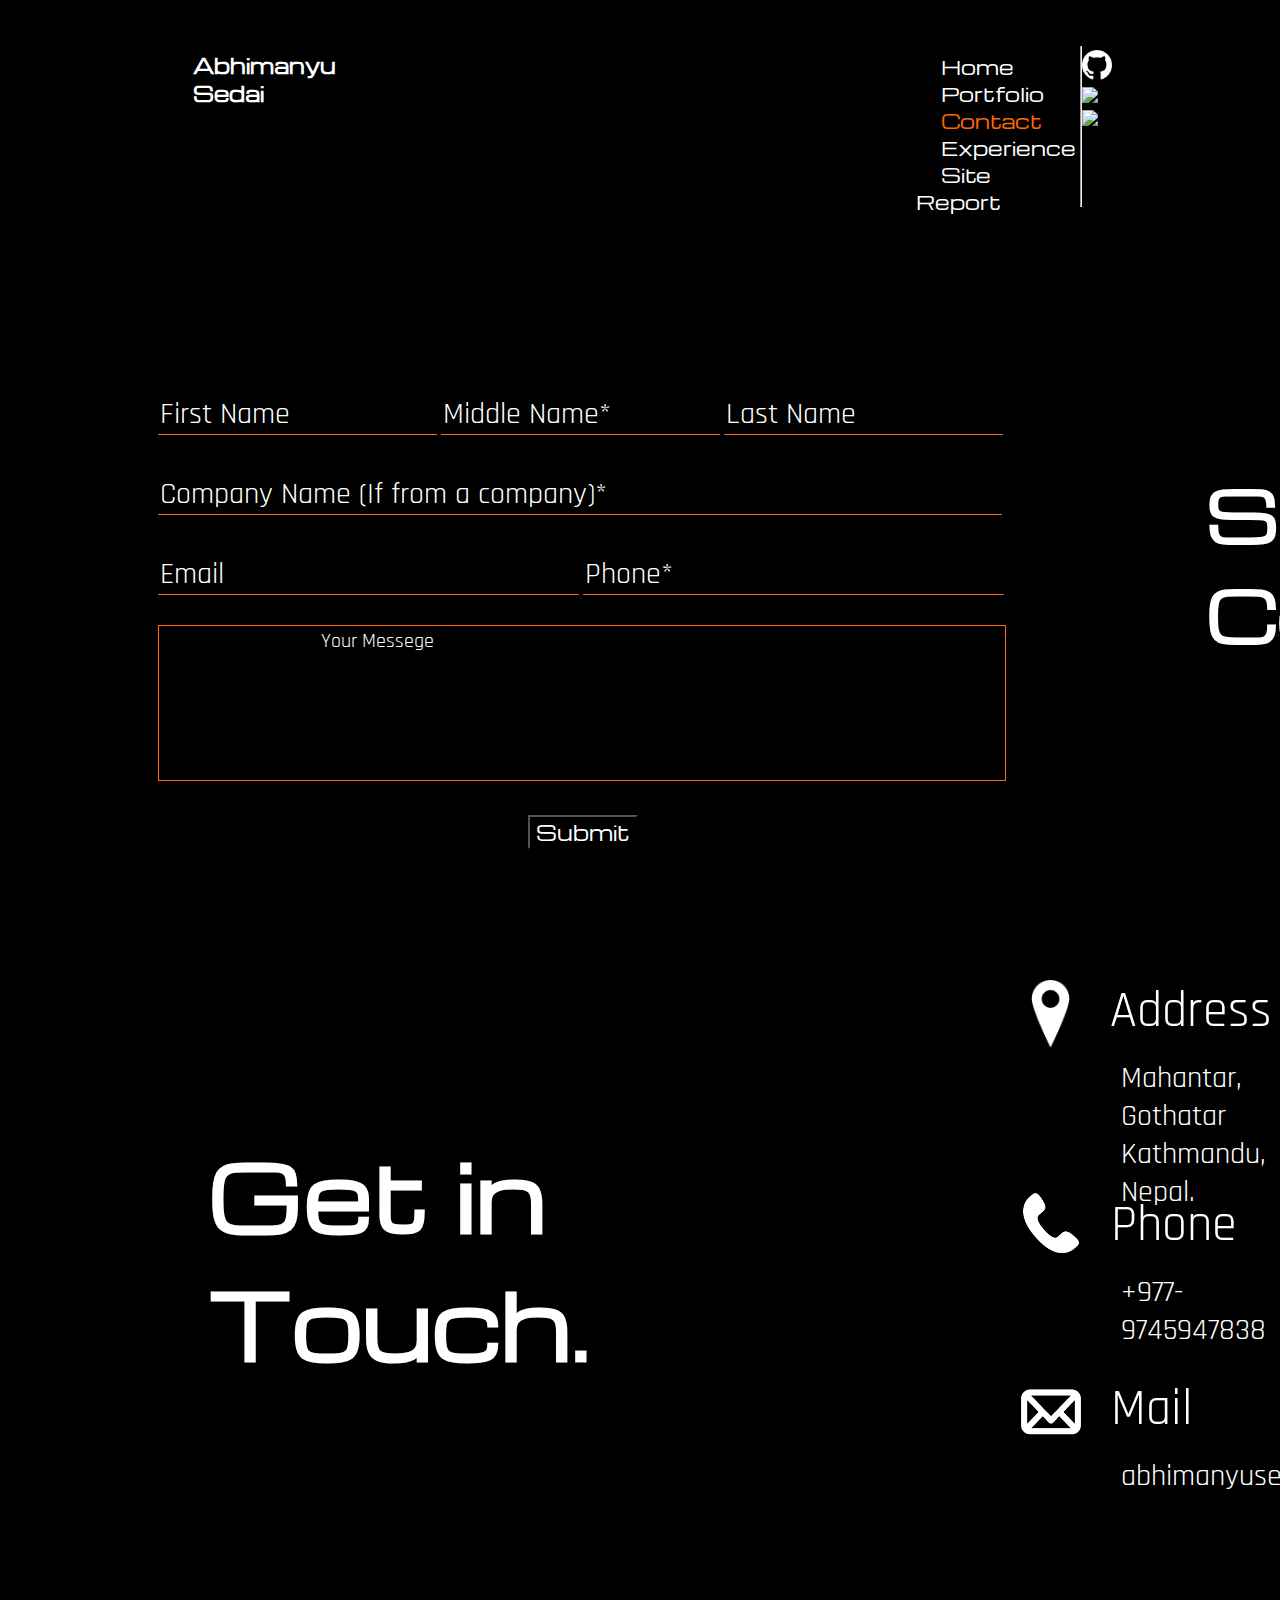
==== commit 4263a230: "some final changes." ====
--- a/HTML/contact.html
+++ b/HTML/contact.html
@@ -36,19 +36,13 @@
                 <hr>
                 <div class="socials">
                     <a class="socials-link" href="https://github.com/AbhimanyuSedai/CSY1018-web-development-1-2023155-Abhimanyu-Sedai" target="_blank">
-                        <button class="socials-button">
-                            <img class="socials-icon" src="../Assets/github.png" height="30px">
-                        </button>
+                        <img class="socials-icon" src="../Assets/github.png" height="30px">
                     </a>
                     <a class="socials-link" href="https://www.instagram.com/abhimanyuuuuuuu17/" target="_blank">
-                        <button class="socials-button">
-                            <img class="socials-icon" src="../ASSETS/instagram.png" height="30px">
-                        </button>
+                        <img class="socials-icon" src="../ASSETS/instagram.png" height="30px">
                     </a>
                     <a class="socials-link" href="https://www.facebook.com/abhimanyu.sedai.1" target="_blank">
-                        <button class="socials-button">
-                            <img class="socials-icon" src="../ASSETS/facebook.png" height="30px">
-                        </button>
+                        <img class="socials-icon" src="../ASSETS/facebook.png" height="30px">
                     </a>
                 </div>
             </div>
--- a/CSS/contact.css
+++ b/CSS/contact.css
@@ -48,17 +48,15 @@
 
 .socials{
     padding-right: 150px;
-    padding-top: 10px;
+    padding-top: 12px;
 }
 
 .socials-link{
     text-decoration: none;
-
-}
-
-.socials-button{
-    background-color: black;
-
+}
+
+.socials-icon{
+    margin-right: 10px;
 }
 
 /*My socials section CSS ends*/
